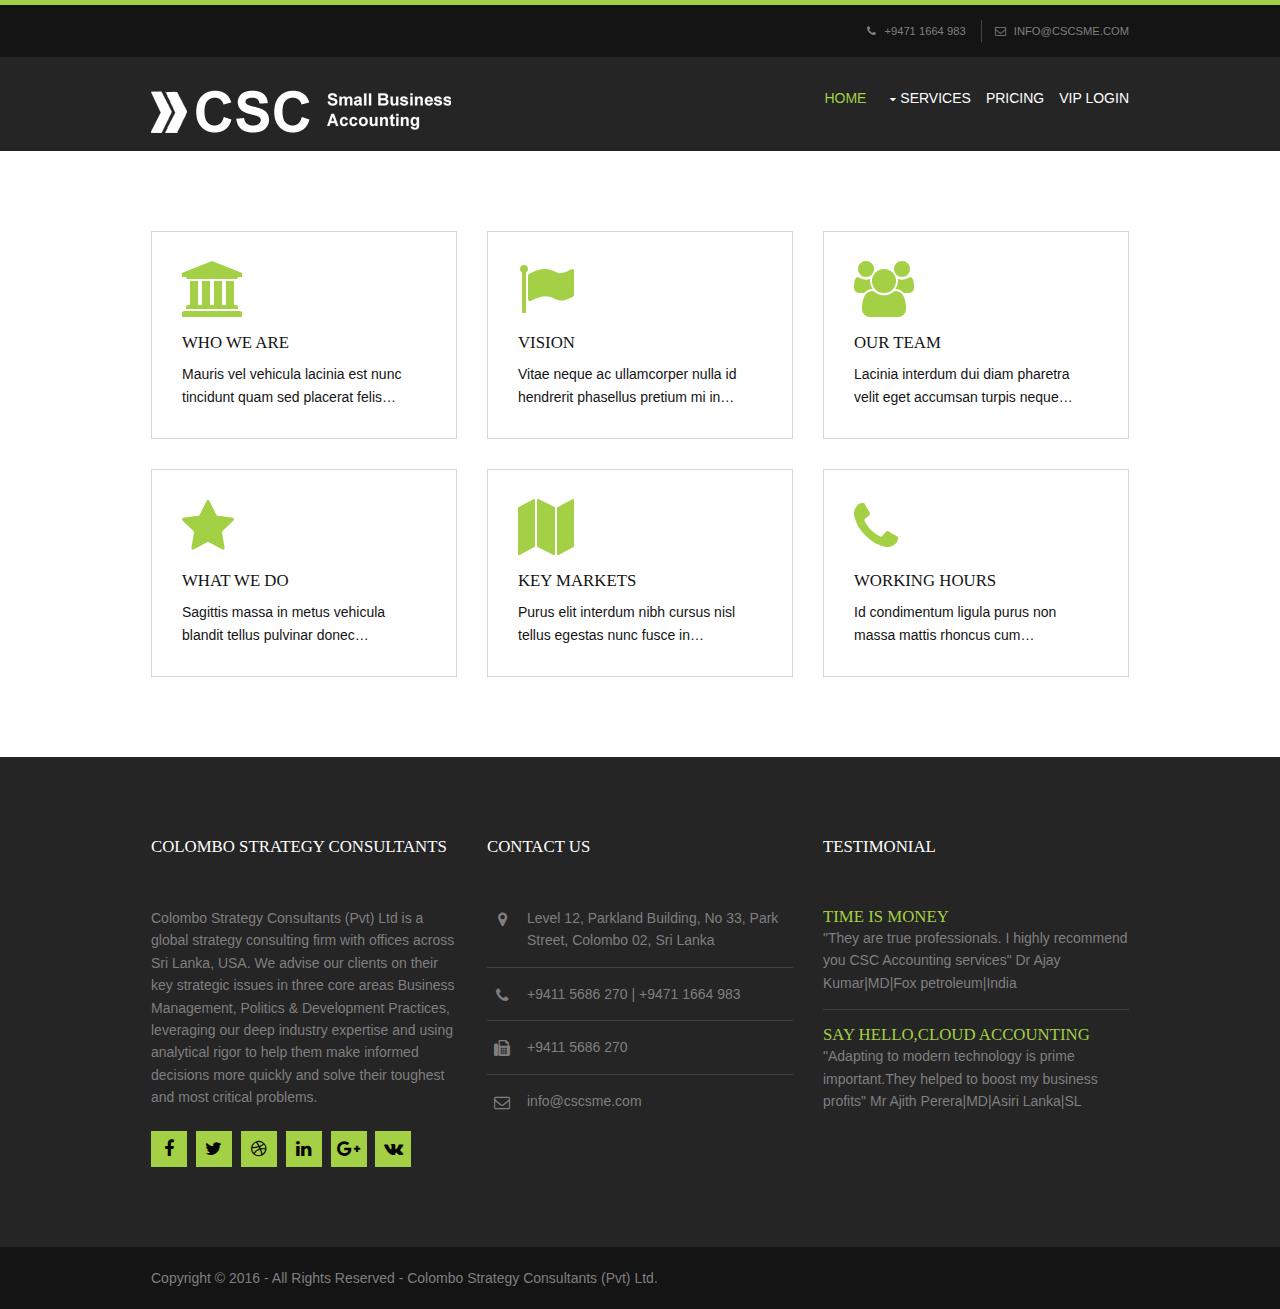
==== about.html @ 7cd887ab "Updated final Website" ====
<!DOCTYPE html>

<html>
<head>
<title>CSC Small &  Medium Business Accounting </title>
<meta charset="utf-8">
<meta name="viewport" content="width=device-width, initial-scale=1.0, maximum-scale=1.0, user-scalable=no">
<link href="layout/styles/layout.css" rel="stylesheet" type="text/css" media="all">
</head>
<body id="top">
<!-- ################################################################################################ -->
<!-- ################################################################################################ -->
<!-- ################################################################################################ -->
<div class="wrapper row0">
  <div id="topbar" class="hoc clear"> 
    <!-- ################################################################################################ -->
    <div class="fl_left">
      <!-- <ul class="nospace">
        <li><a href="index.html"><i class="fa fa-lg fa-home"></i></a></li>
        <li><a href="about.html">About </a></li>
        <li><a href="contactus.html">Contact</a></li>
        <li><a href="readings.html">Readings</a></li>
        <li><a href="#">Partners</a></li>
      </ul> -->
    </div>
    <div class="fl_right">
      <ul class="nospace">
        <li><i class="fa fa-phone"></i> +9471 1664 983</li>
        <li><i class="fa fa-envelope-o"></i> info@cscsme.com</li>
      </ul>
    </div>
    <!-- ################################################################################################ -->
  </div>
</div>
<!-- ################################################################################################ -->
<!-- ################################################################################################ -->
<!-- ################################################################################################ -->
<div class="wrapper row1">
  <header id="header" class="hoc clear"> 
    <!-- ################################################################################################ -->
    <div id="logo" class="fl_left">
    <img src="images/logofinal.png" width="150px" height="100px">
    </div>
    <!-- ################################################################################################ -->
    <nav id="mainav" class="fl_right">
      <ul class="clear">
        <li class="active"><a href="index.html">Home</a></li>
        <li><a class="drop" href="#">Services</a>
          <ul>
            <li><a href="accountingbookkeeing.html">Accounting & Book keeping</a></li>
            <li><a href="managementaccounting.html">Management Accounting</a></li>
            <li><a href="tax.html">Tax Compliance</a></li>
            <li><a href="auditing.html">Internal Auditing</a></li>
            <li><!-- <a href="accforcons.html">Accounting For Constructors</a> --></li>
          </ul>
        <li><a class="#" href="pricing.html">Pricing</a>
       <!--  <li><a href="#">FAQ</a></li> -->
        <li><a href="https://www.profitbookshq.com/login/index">VIP Login</a></li>
      </ul>
    </nav>
    <!-- ################################################################################################ -->
  </header>
</div>
<!-- ################################################################################################ -->
<!-- ################################################################################################ -->
<!-- ################################################################################################ -->
</div>
<!-- ################################################################################################ -->
<!-- ################################################################################################ -->
<!-- ################################################################################################ -->
<div class="wrapper row3">
  <main class="hoc container clear"> 
    <!-- main body -->
    <!-- ################################################################################################ -->
    <ul class="nospace group services">
      <li class="one_third first btmspace-30">
        <article><a href="#"><i class="fa fa-4x fa-bank"></i></a>
          <h6 class="heading font-x1">Who we are</h6>
          <p>Mauris vel vehicula lacinia est nunc tincidunt quam sed placerat felis&hellip;</p>
        </article>
      </li>
      <li class="one_third btmspace-30">
        <article><a href="#"><i class="fa fa-4x fa-flag"></i></a>
          <h6 class="heading font-x1">Vision</h6>
          <p>Vitae neque ac ullamcorper nulla id hendrerit phasellus pretium mi in&hellip;</p>
        </article>
      </li>
      <li class="one_third btmspace-30">
        <article><a href="#"><i class="fa fa-4x fa-group"></i></a>
          <h6 class="heading font-x1">Our Team </h6>
          <p>Lacinia interdum dui diam pharetra velit eget accumsan turpis neque&hellip;</p>
        </article>
      </li>
      <li class="one_third first">
        <article><a href="#"><i class="fa fa-4x fa-star"></i></a>
          <h6 class="heading font-x1">What we do</h6>
          <p>Sagittis massa in metus vehicula blandit tellus pulvinar donec&hellip;</p>
        </article>
      </li>
      <li class="one_third">
        <article><a href="#"><i class="fa fa-4x fa-map"></i></a>
          <h6 class="heading font-x1">Key Markets</h6>
          <p>Purus elit interdum nibh cursus nisl tellus egestas nunc fusce in&hellip;</p>
        </article>
      </li>
      <li class="one_third">
        <article><a href="#"><i class="fa fa-4x fa-phone"></i></a>
          <h6 class="heading font-x1">Working Hours</h6>
          <p>Id condimentum ligula purus non massa mattis rhoncus cum&hellip;</p>
        </article>
      </li>
    </ul>
    <!-- ################################################################################################ -->
    <!-- / main body -->
    <div class="clear"></div>
  </main>
</div>
<!-- ################################################################################################ -->
<!-- ################################################################################################ -->
<!-- ################################################################################################ -->
<div class="wrapper row4">
  <footer id="footer" class="hoc clear"> 
    <!-- ################################################################################################ -->
    <div class="one_third first">
      <h6 class="title">Colombo Strategy Consultants</h6>
      <p>Colombo Strategy Consultants (Pvt) Ltd is a global strategy consulting firm with offices across Sri Lanka, USA. We advise our clients on their key strategic issues in three core areas Business Management, Politics & Development Practices, leveraging our deep industry expertise and using analytical rigor to help them make informed decisions more quickly and solve their toughest and most critical problems. </p>
      <ul class="faico clear">
        <li><a class="faicon-facebook" href="https://www.facebook.com/cscsme"><i class="fa fa-facebook"></i></a></li>
        <li><a class="faicon-twitter" href="#"><i class="fa fa-twitter"></i></a></li>
        <li><a class="faicon-dribble" href="http://www.cscsme.com/"><i class="fa fa-dribbble"></i></a></li>
        <li><a class="faicon-linkedin" href="#"><i class="fa fa-linkedin"></i></a></li>
        <li><a class="faicon-google-plus" href="#"><i class="fa fa-google-plus"></i></a></li>
        <li><a class="faicon-vk" href="#"><i class="fa fa-vk"></i></a></li>
      </ul>
    </div>
    <div class="one_third">
      <h6 class="title">Contact Us</h6>
      <ul class="nospace linklist contact">
        <li><i class="fa fa-map-marker"></i>
          <address>
          Level 12, Parkland Building, No 33, Park Street, Colombo 02, Sri Lanka
          </address>
        </li>
        <li><i class="fa fa-phone"></i> +9411 5686 270 | +9471 1664 983</li>
        <li><i class="fa fa-fax"></i> +9411 5686 270</li>
        <li><i class="fa fa-envelope-o"></i> info@cscsme.com</li>
      </ul>
    </div>
    <div class="one_third">
      <h6 class="title">Testimonial</h6>
      <ul class="nospace linklist">
        <li>
          <article>
            <h2 class="nospace font-x1"><a href="#">Time is money</a></h2>
            <p class="nospace">"They are true professionals. I highly recommend you CSC Accounting services" Dr Ajay Kumar|MD|Fox petroleum|India</p>
          </article>
        </li>
        <li>
          <article>
            <h2 class="nospace font-x1"><a href="#">Say hello,Cloud Accounting</a></h2>
            <p class="nospace">"Adapting to modern technology is prime important.They helped to boost my business profits" Mr Ajith Perera|MD|Asiri Lanka|SL</p>
          </article>
        </li>
      </ul>
    </div>
    <!-- ################################################################################################ -->
  </footer>
</div>
<!-- ################################################################################################ -->
<!-- ################################################################################################ -->
<!-- ################################################################################################ -->
<div class="wrapper row5">
  <div id="copyright" class="hoc clear"> 
    <!-- ################################################################################################ -->
    <p class="fl_left">Copyright &copy; 2016 - All Rights Reserved - <a href="#">Colombo Strategy Consultants (Pvt) Ltd.</a></p>
    <!-- ################################################################################################ -->
  </div>
</div>
<!-- ################################################################################################ -->
<!-- ################################################################################################ -->
<!-- ################################################################################################ -->
<a id="backtotop" href="#top"><i class="fa fa-chevron-up"></i></a>
<!-- JAVASCRIPTS -->
<script src="layout/scripts/jquery.min.js"></script>
<script src="layout/scripts/jquery.backtotop.js"></script>
<script src="layout/scripts/jquery.mobilemenu.js"></script>
</body>
</html>
---- layout/styles/layout.css ----
@charset "utf-8";
/*
Template Name: CSCSME
Author: <a href="http://www.bidwai.in/">Bidwai Technologies</a>
Author URI: http://www.bidwai.in/
Licence: Free to use under our free template licence terms
Licence URI: http://www.bidwai.in/template-terms
File: Layout CSS
*/

@import url("fontawesome-4.5.0.min.css");
@import url("framework.css");

/* Rows
--------------------------------------------------------------------------------------------------------------- */
.row0{border-top:5px solid;}
.row1, .row1 a{}
.row2, .row2 a{}
.row3, .row3 a{}
.row4, .row4 a{}
.row5, .row5 a{}


/* Top Bar
--------------------------------------------------------------------------------------------------------------- */
#topbar{padding:15px 0; font-size:.8rem; text-transform:uppercase;}

#topbar *{margin:0;}
#topbar ul li{display:inline-block; margin-right:10px; padding-right:15px; border-right:1px solid;}
#topbar ul li:last-child{margin-right:0; padding-right:0; border-right:none;}
#topbar i{margin:0 5px 0 0; line-height:normal;}


/* Header
--------------------------------------------------------------------------------------------------------------- */
#header{}

#header #logo{margin-top:15px;}
#header #logo *{margin:0; padding:0; line-height:1;}
#header #logo h1{font-size:32px; font-variant:small-caps;}
#header #logo p{font-size:12px; text-transform:lowercase;}


/* Page Intro
--------------------------------------------------------------------------------------------------------------- */
#pageintro{padding:150px 0;}

#pageintro article{text-align:center;}
#pageintro article div{margin-bottom:80px;}
#pageintro article div *{margin:0; padding:0; line-height:1;}
#pageintro article div .heading{margin-bottom:50px; font-size:80px;}
#pageintro article div p:first-of-type{margin-bottom:20px; font-size:26px;}
#pageintro article div p:last-of-type{}
#pageintro article footer{}


/* Content Area
--------------------------------------------------------------------------------------------------------------- */
.container{padding:80px 0;}

/* Content */
.container .content{}

.cta{}
.cta article{display:block; position:relative; padding:0 0 0 110px; line-height:normal;}
.cta article *{margin:0; padding:0;}
.cta article .numb{display:inline-block; position:absolute; top:-10px; left:0; width:90px; overflow:hidden; line-height:1; font-size:80px; font-weight:400; letter-spacing:-10px;}
.cta article .heading{margin-bottom:10px;}

.services{}
.services article{display:block; padding:30px; border:1px solid;}
.services article *{margin:0; padding:0;}
.services article i{margin-bottom:15px;}
.services article .heading{margin-bottom:10px;}

/* Comments */
#comments ul{margin:0 0 40px 0; padding:0; list-style:none;}
#comments li{margin:0 0 10px 0; padding:15px;}
#comments .avatar{float:right; margin:0 0 10px 10px; padding:3px; border:1px solid;}
#comments address{font-weight:bold;}
#comments time{font-size:smaller;}
#comments .comcont{display:block; margin:0; padding:0;}
#comments .comcont p{margin:10px 5px 10px 0; padding:0;}

#comments form{display:block; width:100%;}
#comments input, #comments textarea{width:100%; padding:10px; border:1px solid;}
#comments textarea{overflow:auto;}
#comments div{margin-bottom:15px;}
#comments input[type="submit"], #comments input[type="reset"]{display:inline-block; width:auto; min-width:150px; margin:0; padding:8px 5px; cursor:pointer;}

/* Sidebar */
.container .sidebar{}

.sidebar .sdb_holder{margin-bottom:50px;}
.sidebar .sdb_holder:last-child{margin-bottom:0;}


/* Footer
--------------------------------------------------------------------------------------------------------------- */
#footer{padding:80px 0;}

#footer .title{margin:0 0 50px 0; padding:0; font-size:1.2rem;}

#footer .linklist li{display:block; margin-bottom:15px; padding:0 0 15px 0; border-bottom:1px solid;}
#footer .linklist li:last-child{margin:0; padding:0; border:none;}
#footer .linklist li::before, #footer .linklist li::after{display:table; content:"";}
#footer .linklist li, #footer .linklist li::after{clear:both;}

#footer .contact{}
#footer .contact.linklist li, #footer .contact.linklist li:last-child{position:relative; padding-left:40px;}
#footer .contact li *{margin:0; padding:0; line-height:1.6;}
#footer .contact li i{display:block; position:absolute; top:0; left:0; width:30px; font-size:16px; text-align:center;}


/* Copyright
--------------------------------------------------------------------------------------------------------------- */
#copyright{padding:20px 0;}
#copyright *{margin:0; padding:0;}


/* Transition Fade
--------------------------------------------------------------------------------------------------------------- */
*, *::before, *::after{transition:all .3s ease-in-out;}
#mainav form *{transition:none;!important}


/* ------------------------------------------------------------------------------------------------------------ */
/* ------------------------------------------------------------------------------------------------------------ */
/* ------------------------------------------------------------------------------------------------------------ */
/* ------------------------------------------------------------------------------------------------------------ */
/* ------------------------------------------------------------------------------------------------------------ */


/* Navigation
--------------------------------------------------------------------------------------------------------------- */
nav ul, nav ol{margin:0; padding:0; list-style:none;}

#mainav, #breadcrumb, .sidebar nav{line-height:normal;}
#mainav .drop::after, #mainav li li .drop::after, #breadcrumb li a::after, .sidebar nav a::after{position:absolute; font-family:"FontAwesome"; font-size:10px; line-height:10px;}

/* Top Navigation */
#mainav{}
#mainav ul.clear{margin-top:3px;}
#mainav ul{text-transform:uppercase;}
#mainav ul ul{z-index:9999; position:absolute; width:180px; text-transform:none;}
#mainav ul ul ul{left:180px; top:0;}
#mainav li{display:inline-block; position:relative; margin:0 15px 0 0; padding:0;}
#mainav li:last-child{margin-right:0;}
#mainav li li{width:100%; margin:0;}
#mainav li a{display:block; padding:30px 0;}
#mainav li li a{border:solid; border-width:0 0 1px 0;}
#mainav .drop{padding-left:15px;}
#mainav li li a, #mainav li li .drop{display:block; margin:0; padding:10px 15px;}
#mainav .drop::after, #mainav li li .drop::after{content:"\f0d7";}
#mainav .drop::after{top:35px; left:5px;}
#mainav li li .drop::after{top:15px; left:5px;}
#mainav ul ul{visibility:hidden; opacity:0;}
#mainav ul li:hover > ul{visibility:visible; opacity:1;}

#mainav form{display:none; margin:0; padding:0;}
#mainav form select, #mainav form select option{display:block; cursor:pointer; outline:none;}
#mainav form select{width:100%; padding:5px; border:none;}
#mainav form select option{margin:5px; padding:0; border:none;}

/* Breadcrumb */
#breadcrumb{padding:15px 0;}
#breadcrumb ul{margin:0; padding:0; list-style:none; text-transform:uppercase;}
#breadcrumb li{display:inline-block; margin:0 6px 0 0; padding:0;}
#breadcrumb li a{display:block; position:relative; margin:0; padding:0 12px 0 0; font-size:12px;}
#breadcrumb li a::after{top:3px; right:0; content:"\f101";}
#breadcrumb li:last-child a{margin:0; padding:0;}
#breadcrumb li:last-child a::after{display:none;}

/* Sidebar Navigation */
.sidebar nav{display:block; width:100%;}
.sidebar nav li{margin:0 0 3px 0; padding:0;}
.sidebar nav a{display:block; position:relative; margin:0; padding:5px 10px 5px 15px; text-decoration:none; border:solid; border-width:0 0 1px 0;}
.sidebar nav a::after{top:9px; left:5px; content:"\f101";}
.sidebar nav ul ul a{padding-left:35px;}
.sidebar nav ul ul a::after{left:25px;}
.sidebar nav ul ul ul a{padding-left:55px;}
.sidebar nav ul ul ul a::after{left:45px;}

/* Pagination */
.pagination{display:block; width:100%; text-align:center; clear:both;}
.pagination li{display:inline-block; margin:0 2px 0 0;}
.pagination li:last-child{margin-right:0;}
.pagination a, .pagination strong{display:block; padding:8px 11px; border:1px solid; background-clip:padding-box; font-weight:normal;}

/* Back to Top */
#backtotop{z-index:999; display:inline-block; position:fixed; visibility:hidden; bottom:20px; right:20px; width:36px; height:36px; line-height:36px; font-size:16px; text-align:center; opacity:.2;}
#backtotop i{display:block; width:100%; height:100%; line-height:inherit;}
#backtotop.visible{visibility:visible; opacity:.5;}
#backtotop:hover{opacity:1;}


/* Tables
--------------------------------------------------------------------------------------------------------------- */
table, th, td{border:1px solid; border-collapse:collapse; vertical-align:top;}
table, th{table-layout:auto;}
table{width:100%; margin-bottom:15px;}
th, td{padding:5px 8px;}
td{border-width:0 1px;}


/* Gallery
--------------------------------------------------------------------------------------------------------------- */
#gallery{display:block; width:100%; margin-bottom:50px;}
#gallery figure figcaption{display:block; width:100%; clear:both;}
#gallery li{margin-bottom:30px;}


/* Font Awesome Social Icons
--------------------------------------------------------------------------------------------------------------- */
.faico{margin:0; padding:0; list-style:none;}
.faico li{display:inline-block; margin:8px 5px 0 0; padding:0; line-height:normal;}
.faico li:last-child{margin-right:0;}
.faico a{display:inline-block; width:36px; height:36px; line-height:36px; font-size:18px; text-align:center;}

.faico a{color:#050505; background-color:#A3D044;}
.faico a:hover{color:#FFFFFF;}

.faicon-dribble:hover{background-color:#EA4C89;}
.faicon-facebook:hover{background-color:#3B5998;}
.faicon-google-plus:hover{background-color:#DB4A39;}
.faicon-linkedin:hover{background-color:#0E76A8;}
.faicon-twitter:hover{background-color:#00ACEE;}
.faicon-vk:hover{background-color:#4E658E;}


/* ------------------------------------------------------------------------------------------------------------ */
/* ------------------------------------------------------------------------------------------------------------ */
/* ------------------------------------------------------------------------------------------------------------ */
/* ------------------------------------------------------------------------------------------------------------ */
/* ------------------------------------------------------------------------------------------------------------ */


/* Colours
--------------------------------------------------------------------------------------------------------------- */
body{color:#FFFFFF; background-color:#141414;}
a{color:#A3D044;}
a:active, a:focus{background:transparent;}/* IE10 + 11 Bugfix - prevents grey background */
hr, .borderedbox{border-color:#D7D7D7;}
label span{color:#FF0000; background-color:inherit;}
input:focus, textarea:focus, *:required:focus{border-color:#A3D044;}
.overlay{color:#FFFFFF; background-color:inherit;}
.overlay::after{color:inherit; background-color:rgba(0,0,0,.55); background-image:url("[data-uri]");}

.btn, .btn.inverse:hover{color:#FFFFFF; background-color:#A3D044; border-color:#A3D044;}
.btn:hover, .btn.inverse{color:inherit; background-color:transparent; border-color:inherit;}


/* Rows */
.row0, .row0 a{color:#7F7F7F; background-color:#141414;}
.row0{border-color:#A3D044;}
.row1{color:#FFFFFF; background-color:#252525;}
.row2{color:#141414; background-color:#F3F3F3;}
.row3{color:#141414; background-color:#FFFFFF;}
.row4{color:#7F7F7F; background-color:#252525;}
.row5, .row5 a{color:#7F7F7F; background-color:#141414;}


/* Top Bar */
#topbar ul li{border-color:rgba(255,255,255,.2);}
#topbar div:first-of-type li:first-child a{color:#A3D044;}


/* Header */
#header #logo h1 a{color:inherit; background-color:inherit;}


/* Content Area */
.cta article .heading a{color:inherit;}
.cta article:hover .heading a{color:#A3D044;}
.cta article .numb{color:rgba(0,0,0,.1);}
.cta article:hover .numb{text-shadow:1px 1px rgba(0,0,0,.8);}

.services article{border-color:#D7D7D7;}
.services article:hover{color:#FFFFFF; background-color:#A3D044; border-color:#A3D044; box-shadow:5px 5px 0px rgba(0,0,0,.2);}
.services article:hover a{color:inherit; text-shadow:1px 1px rgba(0,0,0,.4);}


/* Footer */
#footer .title{color:#FFFFFF;}
#footer .linklist li{border-color:#414141;}


/* Navigation */
#mainav li a{color:inherit;}
#mainav .active a, #mainav a:hover, #mainav li:hover > a{color:#A3D044; background-color:inherit;}
#mainav li li a, #mainav .active li a{color:#FFFFFF; background-color:rgba(0,0,0,.6); border-color:rgba(0,0,0,.6);}
#mainav li li:hover > a, #mainav .active .active > a{color:#FFFFFF; background-color:#A3D044;}
#mainav form select{color:#FFFFFF; background-color:#141414;}

#breadcrumb a{color:inherit; background-color:inherit;}
#breadcrumb li:last-child a{color:#A3D044;}

.container .sidebar nav a{color:inherit; border-color:#D7D7D7;}
.container .sidebar nav a:hover{color:#A3D044;}

.pagination a, .pagination strong{border-color:#D7D7D7;}
.pagination .current *{color:#FFFFFF; background-color:#A3D044;}

#backtotop{color:#FFFFFF; background-color:#A3D044;}


/* Tables + Comments */
table, th, td, #comments .avatar, #comments input, #comments textarea{border-color:#D7D7D7;}
#comments input:focus, #comments textarea:focus, #comments *:required:focus{border-color:#A3D044;}
th{color:#FFFFFF; background-color:#373737;}
tr, #comments li, #comments input[type="submit"], #comments input[type="reset"]{color:inherit; background-color:#FBFBFB;}
tr:nth-child(even), #comments li:nth-child(even){color:inherit; background-color:#F7F7F7;}
table a, #comments a{background-color:inherit;}


/* ------------------------------------------------------------------------------------------------------------ */
/* ------------------------------------------------------------------------------------------------------------ */
/* ------------------------------------------------------------------------------------------------------------ */
/* ------------------------------------------------------------------------------------------------------------ */
/* ------------------------------------------------------------------------------------------------------------ */


/* Media Queries
--------------------------------------------------------------------------------------------------------------- */
@-ms-viewport{width:device-width;}


/* Max Wrapper Width - Laptop, Desktop etc.
--------------------------------------------------------------------------------------------------------------- */
@media screen and (min-width:978px){
	.hoc{max-width:978px;}
}


/* Mobile Devices
--------------------------------------------------------------------------------------------------------------- */
@media screen and (max-width:900px){
	.hoc{max-width:90%;}

	#topbar{}

	#header{padding:30px 0;}
	#header #logo{margin:0;}

	#mainav{}
	#mainav ul{display:none;}
	#mainav form{display:block; margin-top:8px;}

	#breadcrumb{}

	.container{}
	#comments input[type="reset"]{margin-top:10px;}
	.pagination li{display:inline-block; margin:0 5px 5px 0;}

	#footer{}

	#copyright{}
	#copyright p:first-of-type{margin-bottom:10px;}
}


@media screen and (max-width:750px){
	.imgl, .imgr{display:inline-block; float:none; margin:0 0 10px 0;}
	.fl_left, .fl_right{display:block; float:none;}
	.one_half, .one_third, .two_third, .one_quarter, .two_quarter, .three_quarter{display:block; float:none; width:auto; margin:0 0 30px 0; padding:0;}

	#topbar{padding-top:15px; text-align:center;}
	#topbar ul{margin:0 0 15px 0; line-height:normal;}

	#header{text-align:center;}
	#header #logo{margin:0 0 30px 0;}

	#mainav form{margin-top:0;}

	#pageintro article div .heading{margin-bottom:30px; font-size:38px;}
	#pageintro article div p:first-of-type{margin-bottom:20px; font-size:18px;}

	.container, #footer{padding-bottom:50px;}/* Not neccessary - just looks better */
}


@media screen and (max-width:450px){
	#topbar ul li{margin-bottom:2px; padding-right:0; border-right:none;}
}


/* Other
--------------------------------------------------------------------------------------------------------------- */
@media screen and (max-width:650px){
	.scrollable{display:block; width:100%; margin:0 0 30px 0; padding:0 0 15px 0; overflow:auto; overflow-x:scroll;}
	.scrollable table{margin:0; padding:0; white-space:nowrap;}

	.inline li{display:block; margin-bottom:10px;}
	.pushright li{margin-right:0;}

	.font-x2{font-size:1.4rem;}
	.font-x3{font-size:1.6rem;}
}
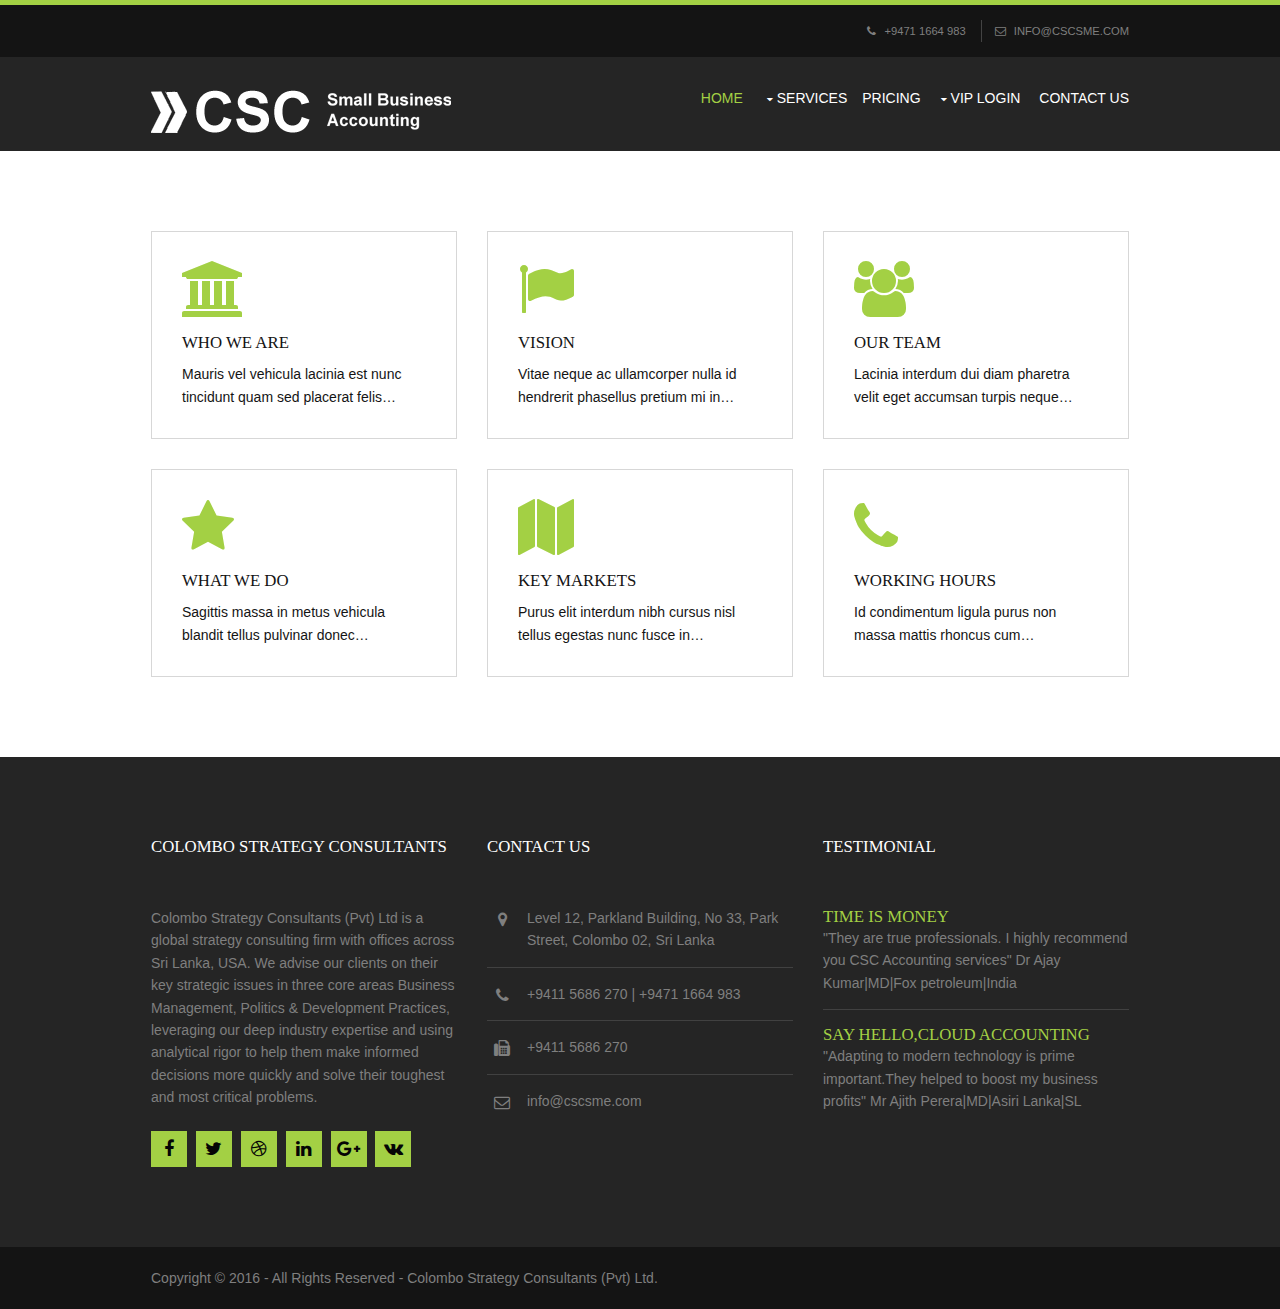
==== commit c522e01b: "Added Xerox login and updated currency in price page" ====
--- a/about.html
+++ b/about.html
@@ -54,8 +54,14 @@
             <li><!-- <a href="accforcons.html">Accounting For Constructors</a> --></li>
           </ul>
         <li><a class="#" href="pricing.html">Pricing</a>
-       <!--  <li><a href="#">FAQ</a></li> -->
-        <li><a href="https://www.profitbookshq.com/login/index">VIP Login</a></li>
+        <!--  <li><a href="#">FAQ</a></li> -->
+        <li><a class="drop" href="#">VIP Login</a>
+        <ul>
+            <li><a href="https://www.profitbookshq.com/login/index">Profit Book Login</a></li>
+            <li><a href="https://login.xero.com/">XEROX Login</a></li>
+          </ul>
+       </li>
+        <li><a href="contactus.html">Contact Us</a></li>
       </ul>
     </nav>
     <!-- ################################################################################################ -->
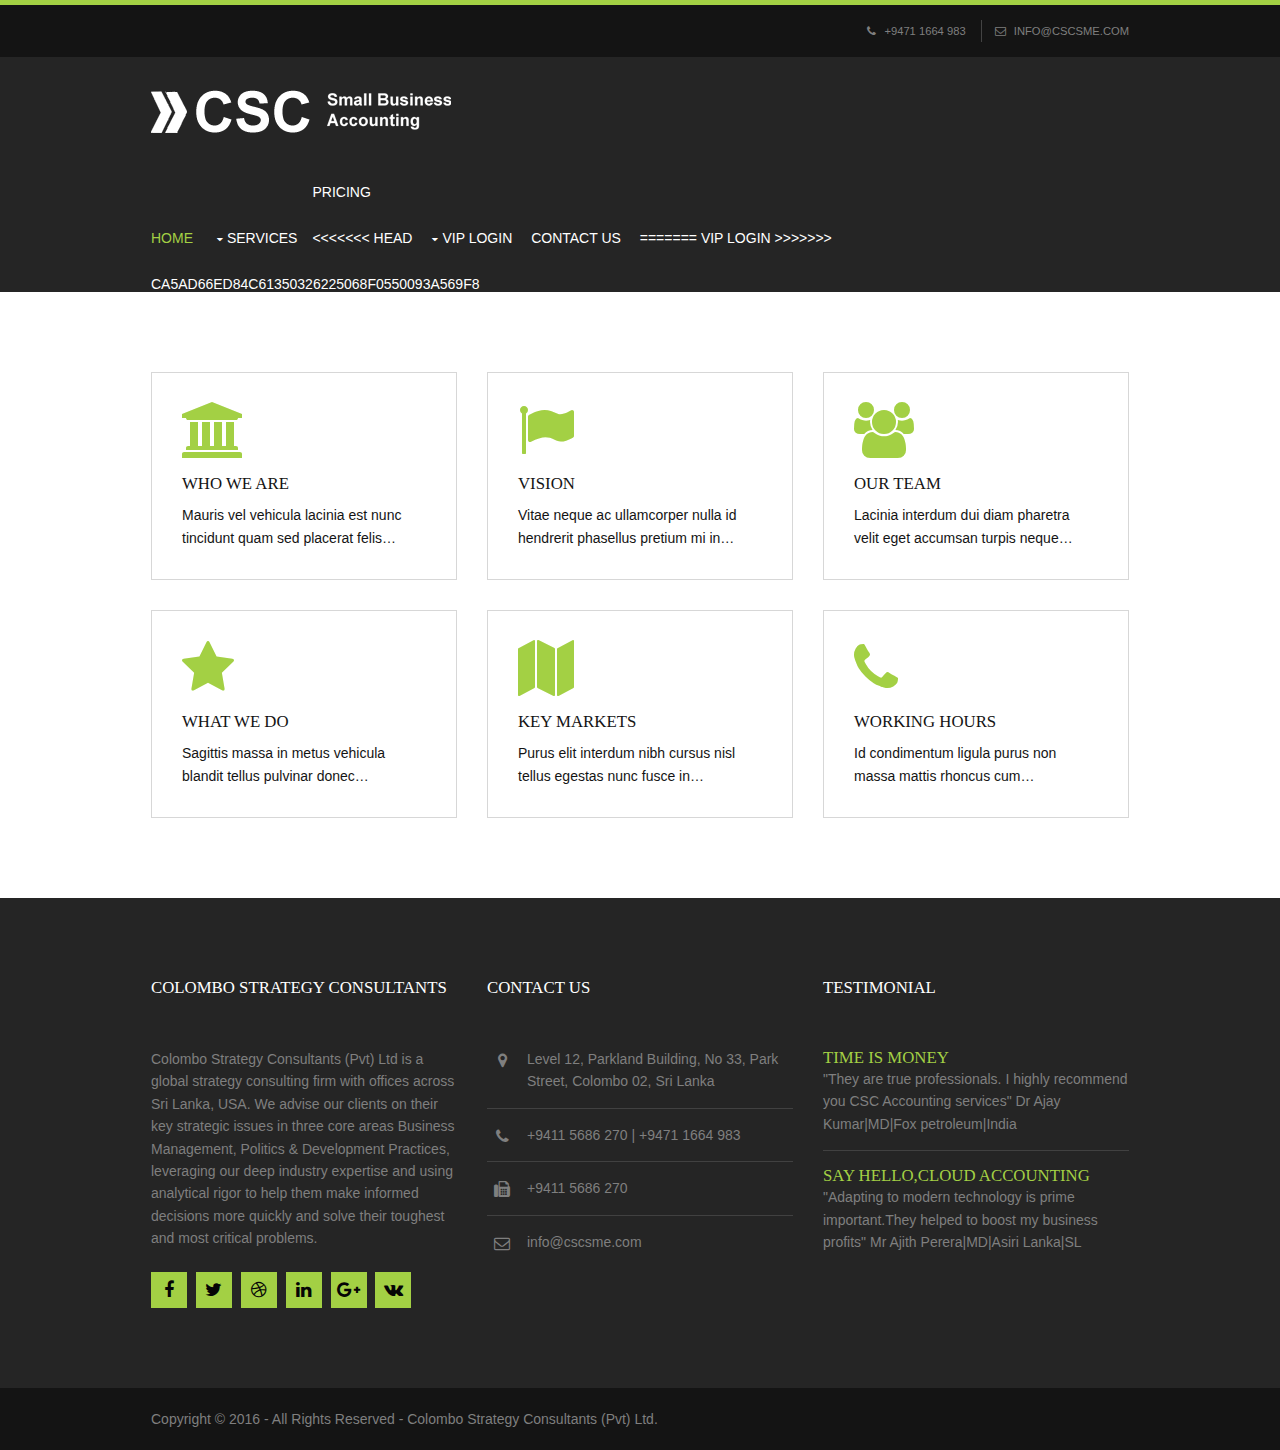
==== commit d2c16201: "Test amit" ====
--- a/about.html
+++ b/about.html
@@ -54,6 +54,7 @@
             <li><!-- <a href="accforcons.html">Accounting For Constructors</a> --></li>
           </ul>
         <li><a class="#" href="pricing.html">Pricing</a>
+<<<<<<< HEAD
         <!--  <li><a href="#">FAQ</a></li> -->
         <li><a class="drop" href="#">VIP Login</a>
         <ul>
@@ -62,6 +63,10 @@
           </ul>
        </li>
         <li><a href="contactus.html">Contact Us</a></li>
+=======
+       <!--  <li><a href="#">FAQ</a></li> -->
+        <li><a href="https://www.profitbookshq.com/login/index">VIP Login</a></li>
+>>>>>>> ca5ad66ed84c61350326225068f0550093a569f8
       </ul>
     </nav>
     <!-- ################################################################################################ -->
